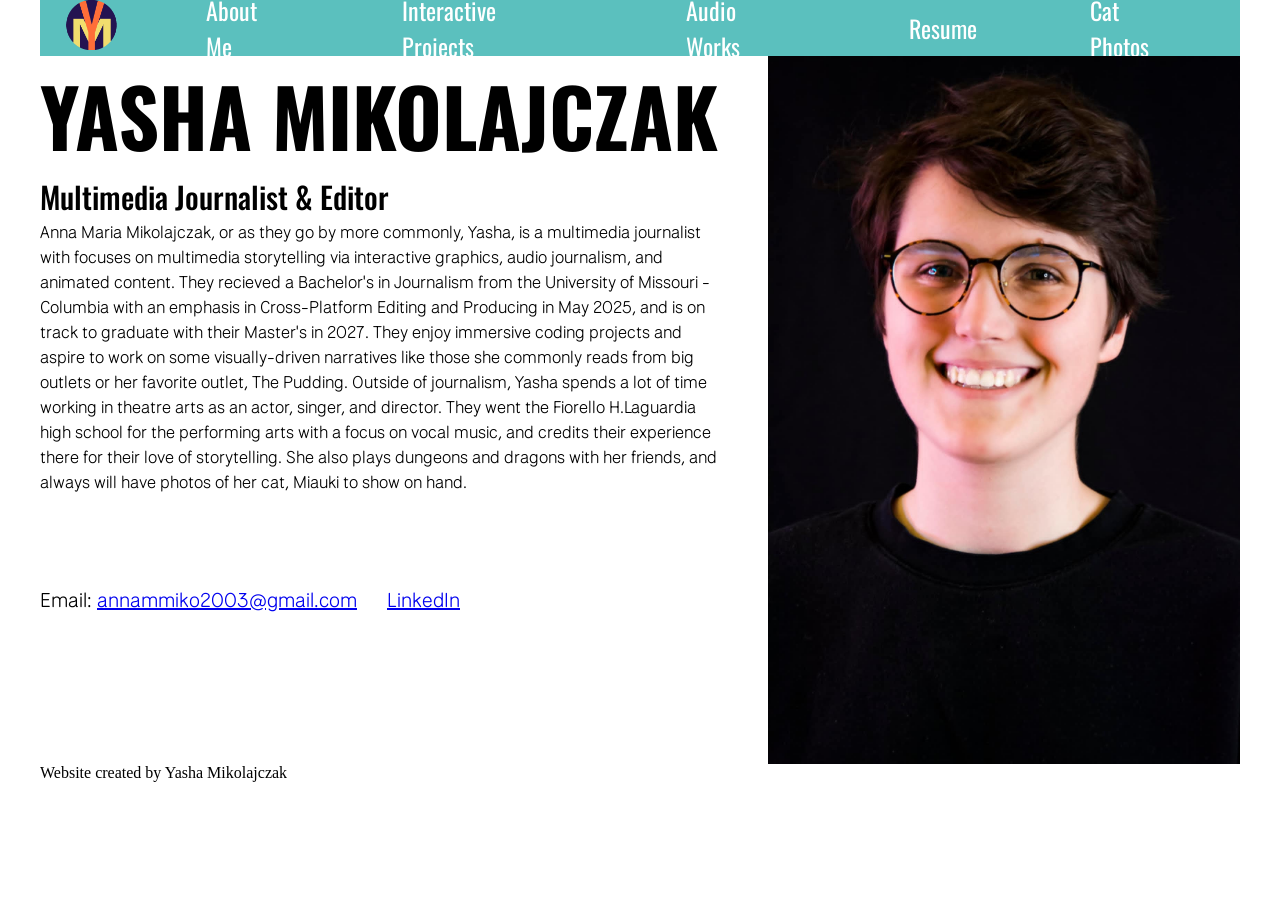
==== aboutme.html @ 26fb6e94 "added interactive proejcts" ====
<!DOCTYPE html>
<html>
<head>   
    <title>Yasha Mikolajczak Portfolio Website</title>
     <meta charset="UTF-8">
     <meta name="viewport" content="width=device - width, initial-scale=1.0">
     <link rel="stylesheet" href="style.css"> 

     <meta name="description" content="View Yasha Mikolajczak's journalistic work and projects. Click on the tabs to explore content types and contact them with any questions.  ">
     <meta name="author" content="Yasha Mikolajczak">
     <meta name="keywords" content="Yasha Mikolajczak, journalist, interactive graphics, graphics journalist, coding, html, css, audio, audio journalist, radio, NPR ">
    
     <!-- Open Graph -->
    <meta property="og:title" content="Yasha Mikolajczak Portfolio Website">
    <meta property="og:description" content="See Yasha Mikolajczak's work as a interactive graphics and audio journalist.">
    <meta property="og:image" content="https://npr.brightspotcdn.com/dims4/default/496363e/2147483647/strip/true/crop/3024x1588+0+258/resize/1200x630!/quality/90/?url=http%3A%2F%2Fnpr-brightspot.s3.amazonaws.com%2Fac%2Fb5%2Fd96605b64af9b1a3e7707d0d3575%2Fimage-38.jpeg">
    <meta property="og:url" content="https://www.w3schools.com">
    <meta property="og:type" content="website">

    <!-- Twitter Card -->
    <meta name="twitter:card" content="summary_large_image">
    <meta name="twitter:title" content="Yasha Mikolajczak Portfolio Website">
    <meta name="twitter:description" content="See Yasha Mikolajczak's work as a interactive graphics and audio journalist.">
    <meta name="twitter:image" content="https://npr.brightspotcdn.com/dims4/default/496363e/2147483647/strip/true/crop/3024x1588+0+258/resize/1200x630!/quality/90/?url=http%3A%2F%2Fnpr-brightspot.s3.amazonaws.com%2Fac%2Fb5%2Fd96605b64af9b1a3e7707d0d3575%2Fimage-38.jpeg">
<link rel="preconnect" href="https://fonts.googleapis.com">
<link rel="preconnect" href="https://fonts.gstatic.com" crossorigin>
<link href="https://fonts.googleapis.com/css2?family=Oswald:wght@200..700&display=swap" rel="stylesheet">

<link rel="preconnect" href="https://fonts.googleapis.com">
<link rel="preconnect" href="https://fonts.gstatic.com" crossorigin>
<link href="https://fonts.googleapis.com/css2?family=National+Park:wght@200..800&family=Oswald:wght@200..700&display=swap" rel="stylesheet">
</head>

<body> 
    <header>
    <div class="pagetop">
            <div class="logo">
                <img src="images/YMLogo.png">
            </div>

             <div class="navbar"> 
                <ul>
                    <li> <a href="index.html">About Me</a> </li>
                    <li> <a href="interactiveprojects.html">Interactive Projects </a> </li>
                    <li> <a href="audiowork.html">Audio Works</a> </li>
                    <li> <a href="resume.html">Resume </a> </li>
                    <li> <a href="catphotos.html">Cat Photos </a> </li>
                </ul>
             </div>
        </div>
    </header>

    <main> 
   <div class= "headshotandtext"> 
    <div class="nameandbio">
        <div class="name">
            <h1 style="font-family: Oswald; font-size: 80px; font-weight: 800;"> YASHA MIKOLAJCZAK</h1>
        </div>

        <div class="jobtitles">
            <h2 style= "font-family: Oswald; font-size: 30px; font-weight: 500;">Multimedia Journalist & Editor</h2>
        </div>

        <div class="bio">
        <p style="font-family: National Park; font-weight: 300;"> Anna Maria Mikolajczak, or as they go by more commonly, Yasha, is a multimedia journalist with focuses on multimedia storytelling via interactive graphics, audio journalism, and animated content. They recieved a Bachelor's in Journalism  from the University of Missouri -Columbia with an emphasis in Cross-Platform Editing and Producing in May 2025, and is on track to graduate with their Master's in 2027. They enjoy immersive coding projects and aspire to work on some visually-driven narratives like those she commonly reads from big outlets or her favorite outlet, The Pudding. Outside of journalism, Yasha spends a lot of time working in theatre arts as an actor, singer, and director. They went the Fiorello H.Laguardia high school for the performing arts with a focus on vocal music, and credits their experience there for their love of storytelling. She also plays dungeons and dragons with her friends, and always will have photos of her cat, Miauki to show on hand.</p>
        </div>

<br> 
<br> 
<br> 
<br> 

        <div class="contact">
            <div class="email">
                <p>Email: <a href="mailto:annammiko2003@gmail.com">annammiko2003@gmail.com</a></p>
            </div>
            <div class="linkedin"> 
               <p> <a href="https://www.linkedin.com/in/anna-maria-mikolajczak-53219b252/">LinkedIn </a> </p>
            </div>
        </div>
    </div>




        <div class="headshot">
            <img src="images/Headshot.jpeg">
        </div>
    </div>
    </main>
</body>


<footer>
Website created by Yasha Mikolajczak
</footer>

</html>
---- style.css ----
* {
    margin: 0;
    padding: 0;
}

body {
    background-color: #ffffff;
    background-size: 64px 64px;
    max-width: 1200px;
    margin: 0 auto;
    }

.pagetop {
    display: flex;
    background-color: #5BC0be;
}

.logo {
    width: 10%;
}

.logo img {
    height: 50px;
    margin: 0 auto;
}

.navbar {
    width: 100%;
}
.navbar ul {
    list-style-type: none;
    background-color: #5BC0be;
    /* crucial thing for creating a flex box on the page*/
    display: flex; 
    /* by default will turn everything into row*/
    margin: 50 auto;
    height: 56px; 
    padding: 0;
}

.navbar li {
    display: flex;
}
.navbar a {
    display: flex;
    align-items: center;
    color: rgb(255, 255, 255);
    text-decoration: none;
    padding: 15px 56.85px;
    font-size: 1.5rem;
    font-family: "Oswald", sans-serif;

}
.navbar a:hover {
    background-color: #f37748;
    color: #7d2e68;
    }

.headshotandtext {
    display: flex;
    align-items: flex-start;
    gap: 40px;
}

.nameandbio {
    flex: 1;
}

.bio {
    width: 43rem;
    font-size: 17px;
    line-height: 25px;
}

.headshot {
    flex: 200px;
}

.headshot img {
    width: 100%;
    display: block;

}

.contact {
    text-align: left;
    display: flex;
    margin-top: 20px;
    align-items: center;
    gap: 30px;
}

.contact p {
margin: 0;
font-family: National Park; 
font-weight: 300;
font-size: 20px;
}

.projects {
    display: flex; 
    justify-content: space-between;
}

.article {
    width: 320px; 
    padding: 20px; 
    border: 1px solid #c9c9c9;
    margin-top: 20px;
}

.article img {
    height: 240px;
    width: 320px
}

.resumepdf {
    display: flex;
    justify-content: center;
}
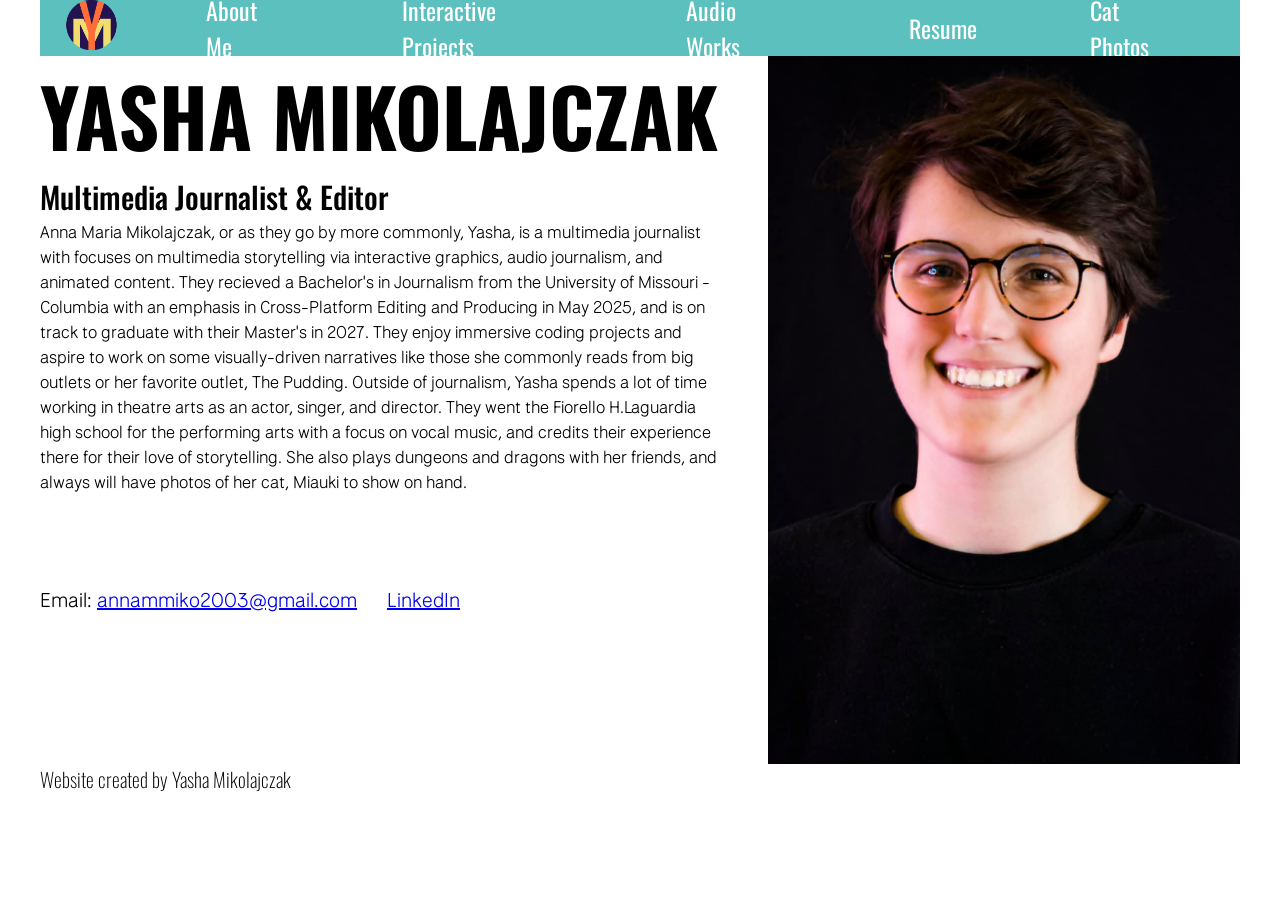
==== commit d146c0c3: "aboutme. updated" ====
--- a/aboutme.html
+++ b/aboutme.html
@@ -40,7 +40,7 @@
 
              <div class="navbar"> 
                 <ul>
-                    <li> <a href="index.html">About Me</a> </li>
+                    <li> <a href="aboutme.html">About Me</a> </li>
                     <li> <a href="interactiveprojects.html">Interactive Projects </a> </li>
                     <li> <a href="audiowork.html">Audio Works</a> </li>
                     <li> <a href="resume.html">Resume </a> </li>
--- a/style.css
+++ b/style.css
@@ -117,4 +117,27 @@
 .resumepdf {
     display: flex;
     justify-content: center;
-}+}
+
+.Construction {
+    display: flex;
+    justify-content: center;
+    margin-top: 100px;
+    font-size: 15px;
+    font-family: "Oswald", sans-serif;
+
+}
+
+.cats {
+    display: flex; 
+    justify-content: space-between;
+    flex-direction: column;
+    align-items: center;
+    gap: 30px;
+}
+
+footer {
+    font-family: "Oswald", sans-serif;
+    font-weight: 200;
+    font-size: 20px;
+}
